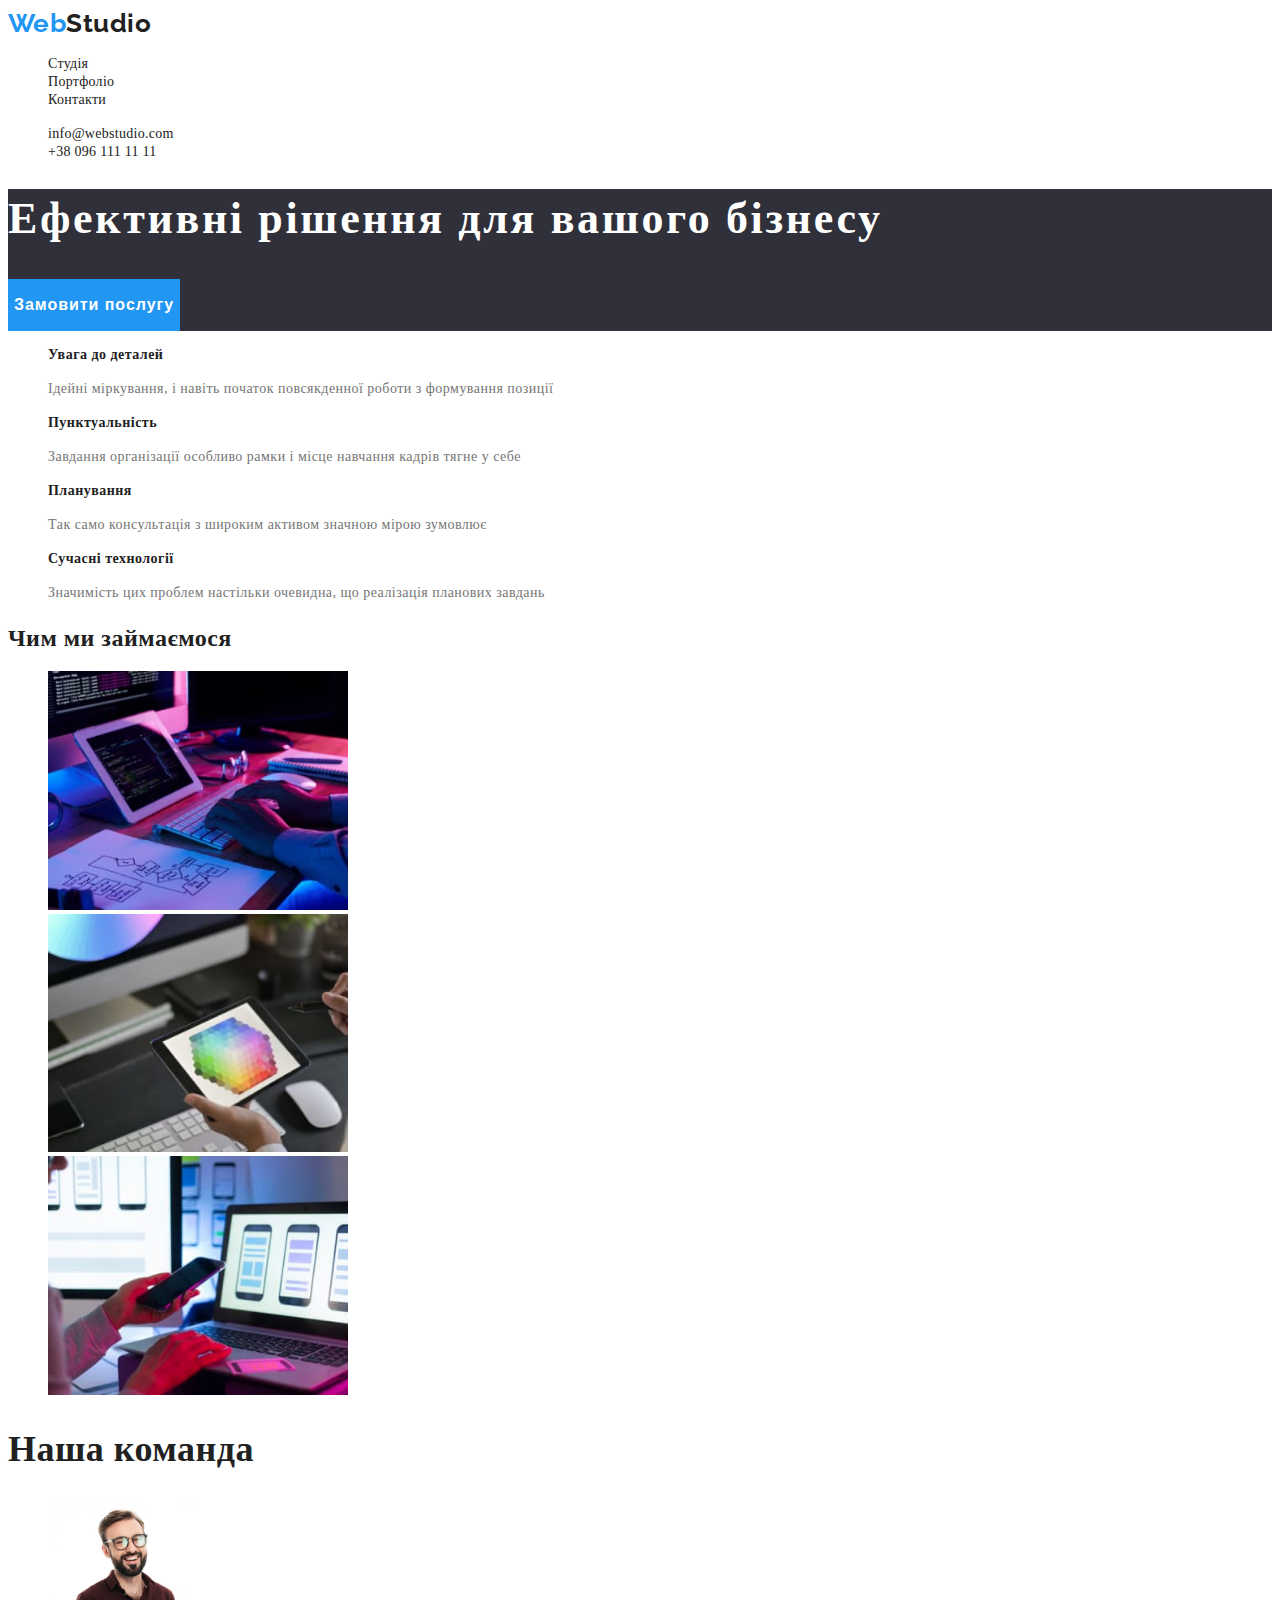
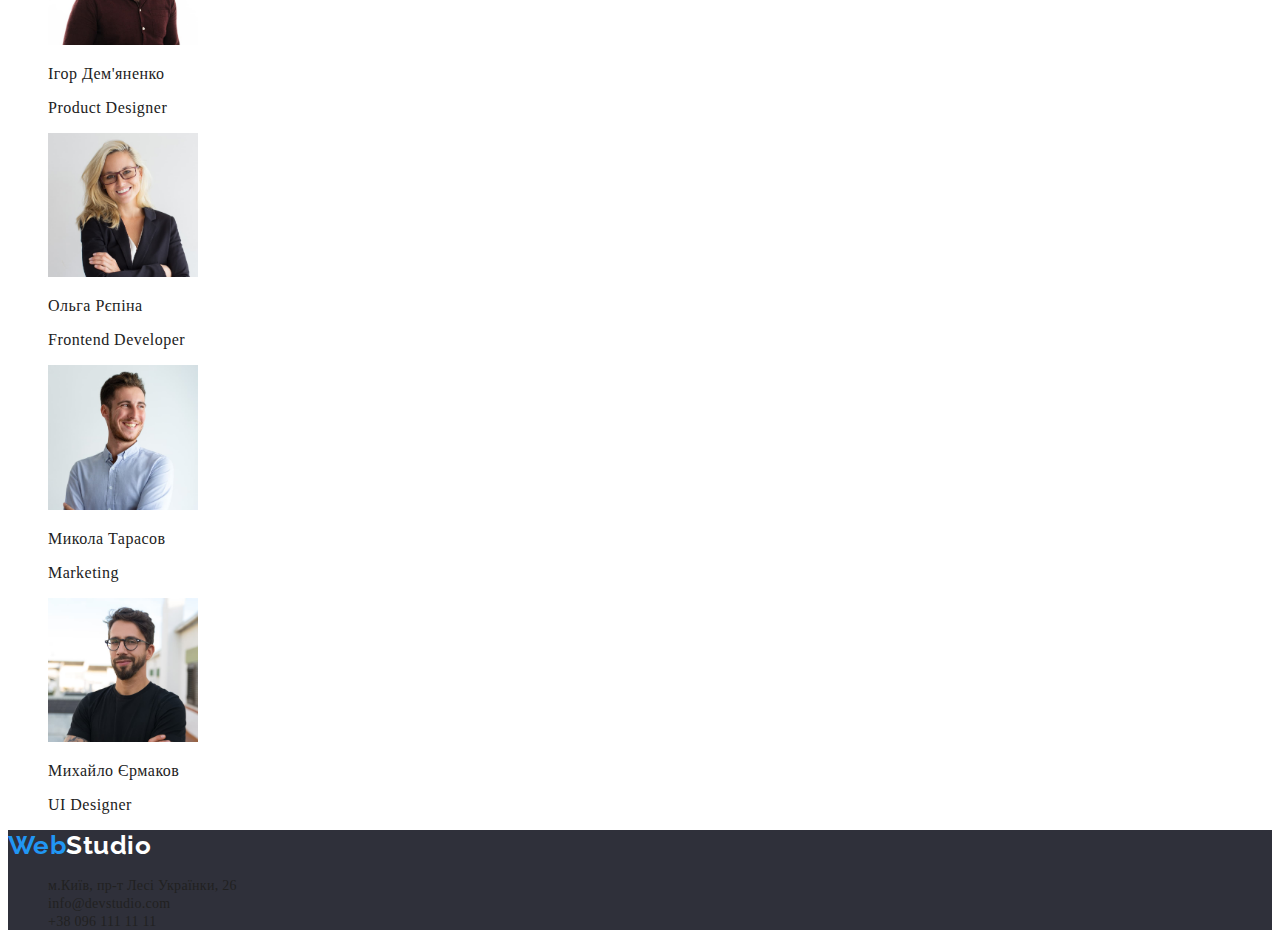
==== index.html @ f1d9dcdf "add classes, made css to all project" ====
<!DOCTYPE html>
<html lang="uk">
  <head>
    <meta charset="UTF-8" />
    <meta http-equiv="X-UA-Compatible" content="IE=edge" />
    <meta name="viewport" content="width=device-width, initial-scale=1.0" />
    <link rel="preconnect" href="https://fonts.googleapis.com" />
    <link rel="preconnect" href="https://fonts.gstatic.com" crossorigin />
    <link
      href="https://fonts.googleapis.com/css2?family=Raleway:wght@700&family=Roboto:wght@400;500;700;900&display=swap"
      rel="stylesheet"
    />
    <link rel="stylesheet" href="./css/styles.css" />
    <title>WebStudio - розробка продукту</title>
  </head>
  <body>
    <header>
      <nav>
        <a href="./index.html" class="logo"
          >Web<span class="logo-nav">Studio</span></a
        >
        <ul class="active">
          <li class="list"><a class="link" href="./index.html">Студія</a></li>
          <li class="list">
            <a class="link" href="./portfolio.html">Портфоліо</a>
          </li>
          <li class="list"><a class="link" href="#">Контакти</a></li>
        </ul>
      </nav>
      <ul class="active">
        <li class="list">
          <a class="link" href="mailto:info@webstudio.com" class="email"
            >info@webstudio.com</a
          >
        </li>
        <li class="list">
          <a class="link" href="tel:+380961111111">+38 096 111 11 11</a>
        </li>
      </ul>
    </header>
    <main>
      <section class="hero">
        <h2 hidden>Запит послуги</h2>

        <h1 class="slogan">Ефективні рішення для вашого бізнесу</h1>
        <button type="button" class="main-button">Замовити послугу</button>
      </section>

      <section>
        <h2 hidden>Наші переваги</h2>
        <ul>
          <li class="list">
            <h3 class="list-advantage">Увага до деталей</h3>
            <p class="advantage">
              Ідейні міркування, і навіть початок повсякденної роботи з
              формування позиції
            </p>
          </li>
          <li class="list">
            <h3 class="list-advantage">Пунктуальність</h3>
            <p class="advantage">
              Завдання організації особливо рамки і місце навчання кадрів тягне
              у себе
            </p>
          </li>
          <li class="list">
            <h3 class="list-advantage">Планування</h3>
            <p class="advantage">
              Так само консультація з широким активом значною мірою зумовлює
            </p>
          </li>
          <li class="list">
            <h3 class="list-advantage">Сучасні технології</h3>
            <p class="advantage">
              Значимість цих проблем настільки очевидна, що реалізація планових
              завдань
            </p>
          </li>
        </ul>
      </section>
      <section>
        <h2>Чим ми займаємося</h2>
        <ul>
          <li class="list">
            <img
              src="./images/photo1.jpg"
              alt="Програмування на стаціонарному ПК"
              width="300"
            />
          </li>
          <li class="list">
            <img
              src="./images/photo2.jpg"
              alt="Програмування на ноутбуці"
              width="300"
            />
          </li>
          <li class="list">
            <img
              src="./images/photo3.jpg"
              alt="Програмування на планшеті"
              width="300"
            />
          </li>
        </ul>
      </section>
      <section>
        <h2 class="employees">Наша команда</h2>
        <ul>
          <li class="list">
            <img
              src="./images/prdesigner.jpg"
              alt="Чоловік з бородою в окулярах посміхається"
              width="150"
            />
            <h3 class="name">Ігор Дем'яненко</h3>
            <p>Product Designer</p>
          </li>
          <li class="list">
            <img
              src="./images/developer.jpg"
              alt="Усміхнена жінка з довгим світлим волоссям в окулярах"
              width="150"
            />
            <h3 class="name">Ольга Рєпіна</h3>
            <p>Frontend Developer</p>
          </li>
          <li class="list">
            <img
              src="./images/marketing.jpg"
              alt="Усміхнений чоловік у сорочці"
              width="150"
            />
            <h3 class="name">Микола Тарасов</h3>
            <p>Marketing</p>
          </li>
          <li class="list">
            <img
              src="./images/uidesigner.jpg"
              alt="Чоловік в окулярах і чорній футболці"
              width="150"
            />
            <h3 class="name">Михайло Єрмаков</h3>
            <p>UI Designer</p>
          </li>
        </ul>
      </section>
    </main>
    <footer class="hero">
      <a href="./index.html" class="logo"
        >Web<span class="logo-footer">Studio</span></a
      >
      <address class="address">
        <ul class="active">
          <li class="list">
            <a
              class="link"
              href="https://goo.gl/maps/CPtrU1FHBa2aNyZL9' target='_blank' rel='noopener noreferrer nofollow'"
              >м.Київ, пр-т Лесі Українки, 26</a
            >
          </li>
          <li class="list">
            <a class="link" href="mailto:info@devstudio.com"
              >info@devstudio.com</a
            >
          </li>
          <li class="list">
            <a class="link" href="tel:+380961111111">+38 096 111 11 11</a>
          </li>
        </ul>
      </address>
    </footer>
  </body>
</html>
---- css/styles.css ----
:root {
  --branding-color: #2196f3;
  --main-color: #212121;
  --secondary-color: #ffffff;
  --additional-color: #757575;
  --background-color: #2f303a;
  --second-background-color: #f5f4fa;
}

body {
  font-family: "Roboto", "Raleway" sans-serif;
  color: var(--main-color);
  letter-spacing: 0.03em;
}
.slogan {
  color: var(--secondary-color);
  font-size: 44px;
  line-height: 1.36;
  font-weight: 900;
  letter-spacing: 0.06em;
}
.employees {
  font-size: 36px;
  font-weight: bold;
}

.list-advantage {
  font-size: 14px;
  font-weight: bold;
}
.name {
  font-size: 16px;
  font-weight: 500;
}

.list {
  list-style-type: none;
}
.logo {
  font-family: Raleway;
  font-size: 26px;
  font-weight: bold;
  text-decoration: none;
  color: var(--branding-color);
}
.logo-nav {
  color: var(--main-color);
}
.logo-footer {
  color: var(--secondary-color);
}

.active .link:hover,
.active .link:focus {
  color: var(--branding-color);
}
.link {
  font-size: 14px;
  font-weight: 500;
  letter-spacing: 0.02em;
  text-decoration: none;
  color: var(--main-color);
}

.main-button {
  background-color: var(--branding-color);
  color: var(--secondary-color);
  border: none;
  font-size: 16px;
  font-weight: bold;
  line-height: 3.13;
  letter-spacing: 0.06em;
  cursor: pointer;
}
.main-button:hover {
  background-color: #188ce8;
  cursor: pointer;
}
.hero {
  background-color: var(--background-color);
  color: var(--secondary-color);
}
.advantage {
  color: var(--additional-color);
  font-size: 14px;
  line-height: 1.71;
}
.portfolio {
  background-color: var(--second-background-color);
  border: none;
  font-size: 16px;
  font-weight: 500;
  line-height: 1.63;
  cursor: pointer;
}
.portfolio:hover {
  background-color: var(--branding-color);
  color: var(--secondary-color);
  cursor: pointer;
}
.projects {
  font-size: 18px;
  line-height: 2;
  letter-spacing: 0.06em;
}
.project-name {
  color: var(--additional-color);
  font-size: 16px;
  line-height: 1.88;
}
.address {
  font-style: normal;
}
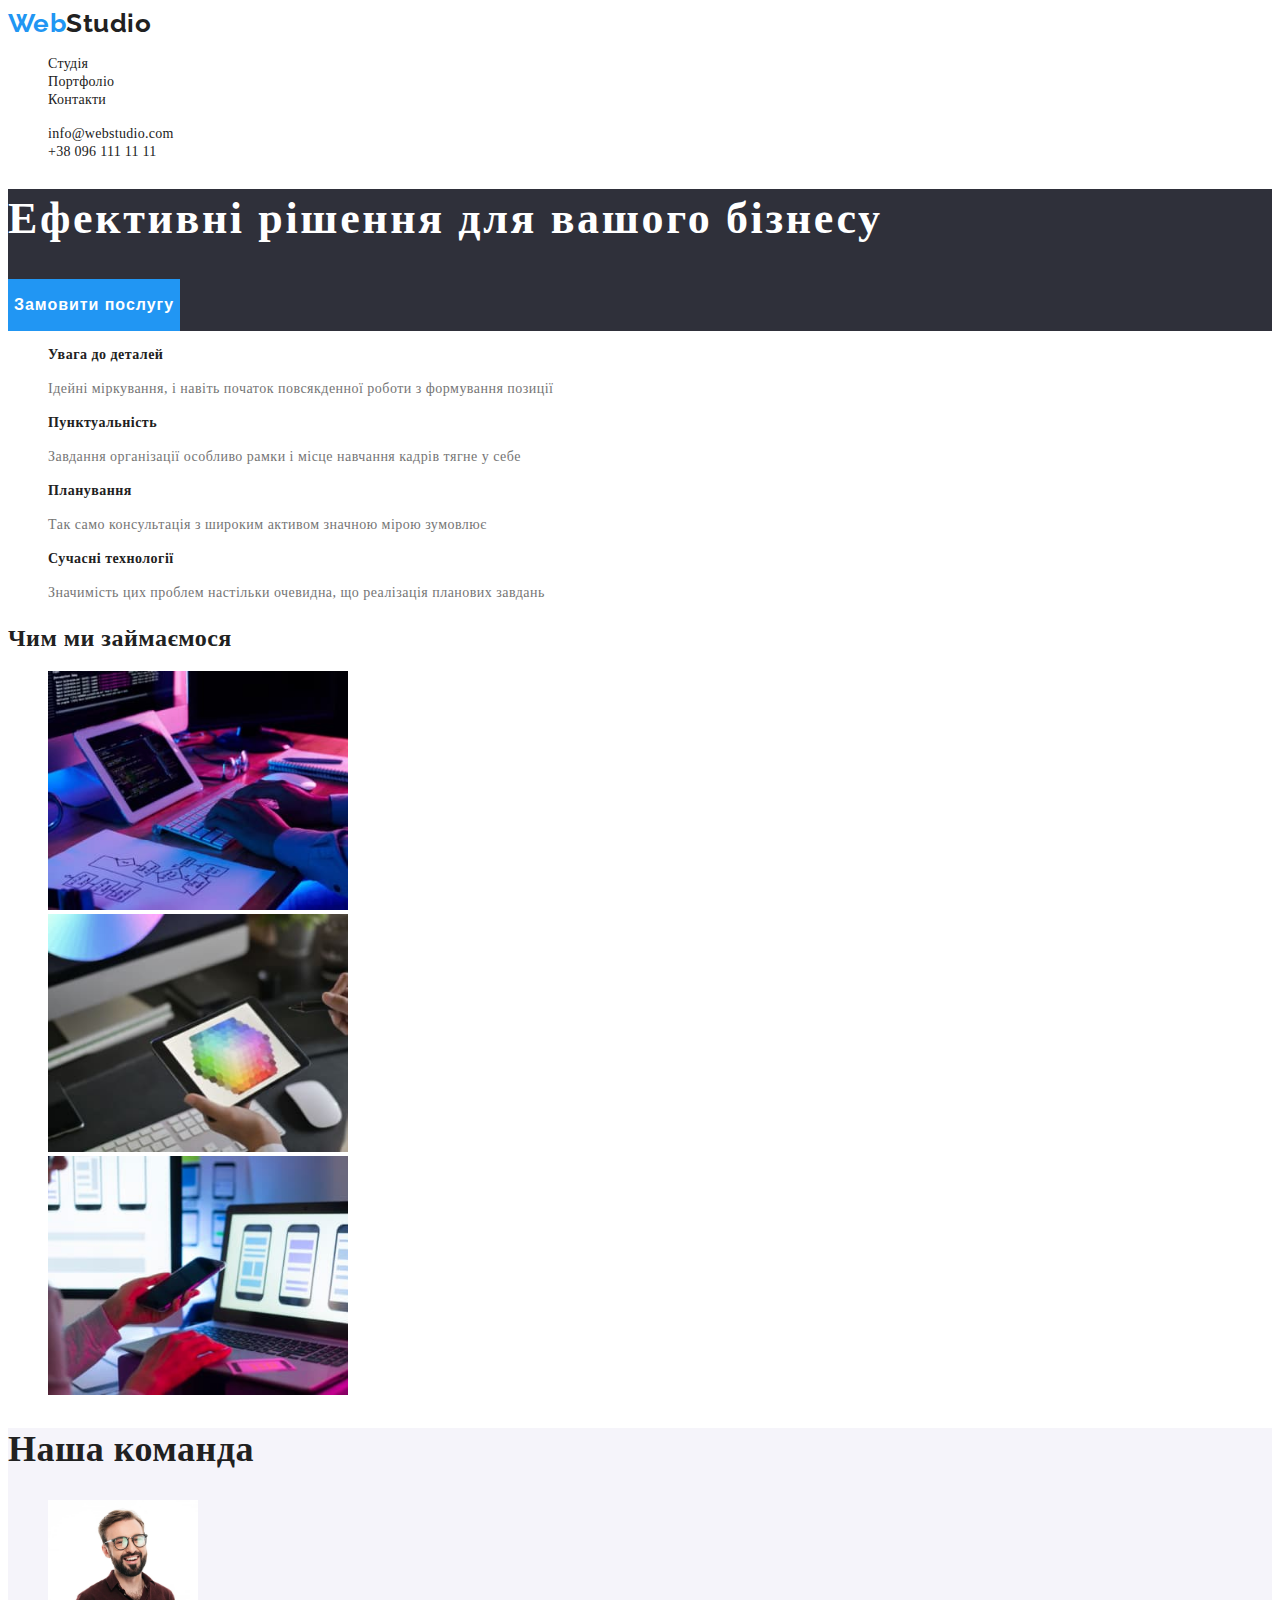
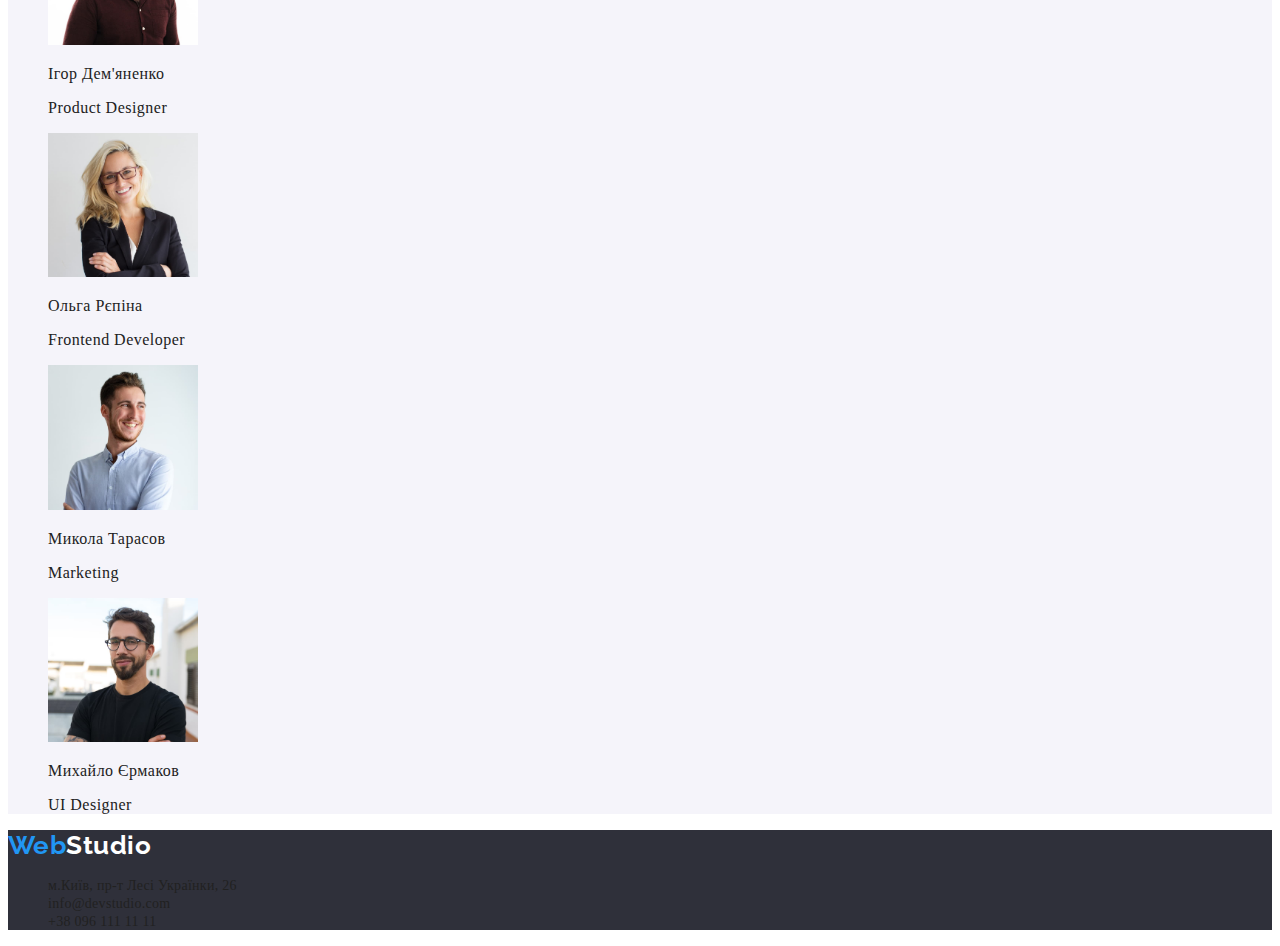
==== commit 1e8008c8: "add language to html, change some classes" ====
--- a/index.html
+++ b/index.html
@@ -104,7 +104,7 @@
           </li>
         </ul>
       </section>
-      <section>
+      <section class="our-command">
         <h2 class="employees">Наша команда</h2>
         <ul>
           <li class="list">
--- a/css/styles.css
+++ b/css/styles.css
@@ -18,6 +18,9 @@
   line-height: 1.36;
   font-weight: 900;
   letter-spacing: 0.06em;
+}
+.our-command {
+  background-color: #f5f4fa;
 }
 .employees {
   font-size: 36px;
@@ -85,6 +88,9 @@
   font-size: 14px;
   line-height: 1.71;
 }
+.cards {
+  background-color: #fff;
+}
 .portfolio {
   background-color: var(--second-background-color);
   border: none;
@@ -110,4 +116,5 @@
 }
 .address {
   font-style: normal;
+  color: white;
 }
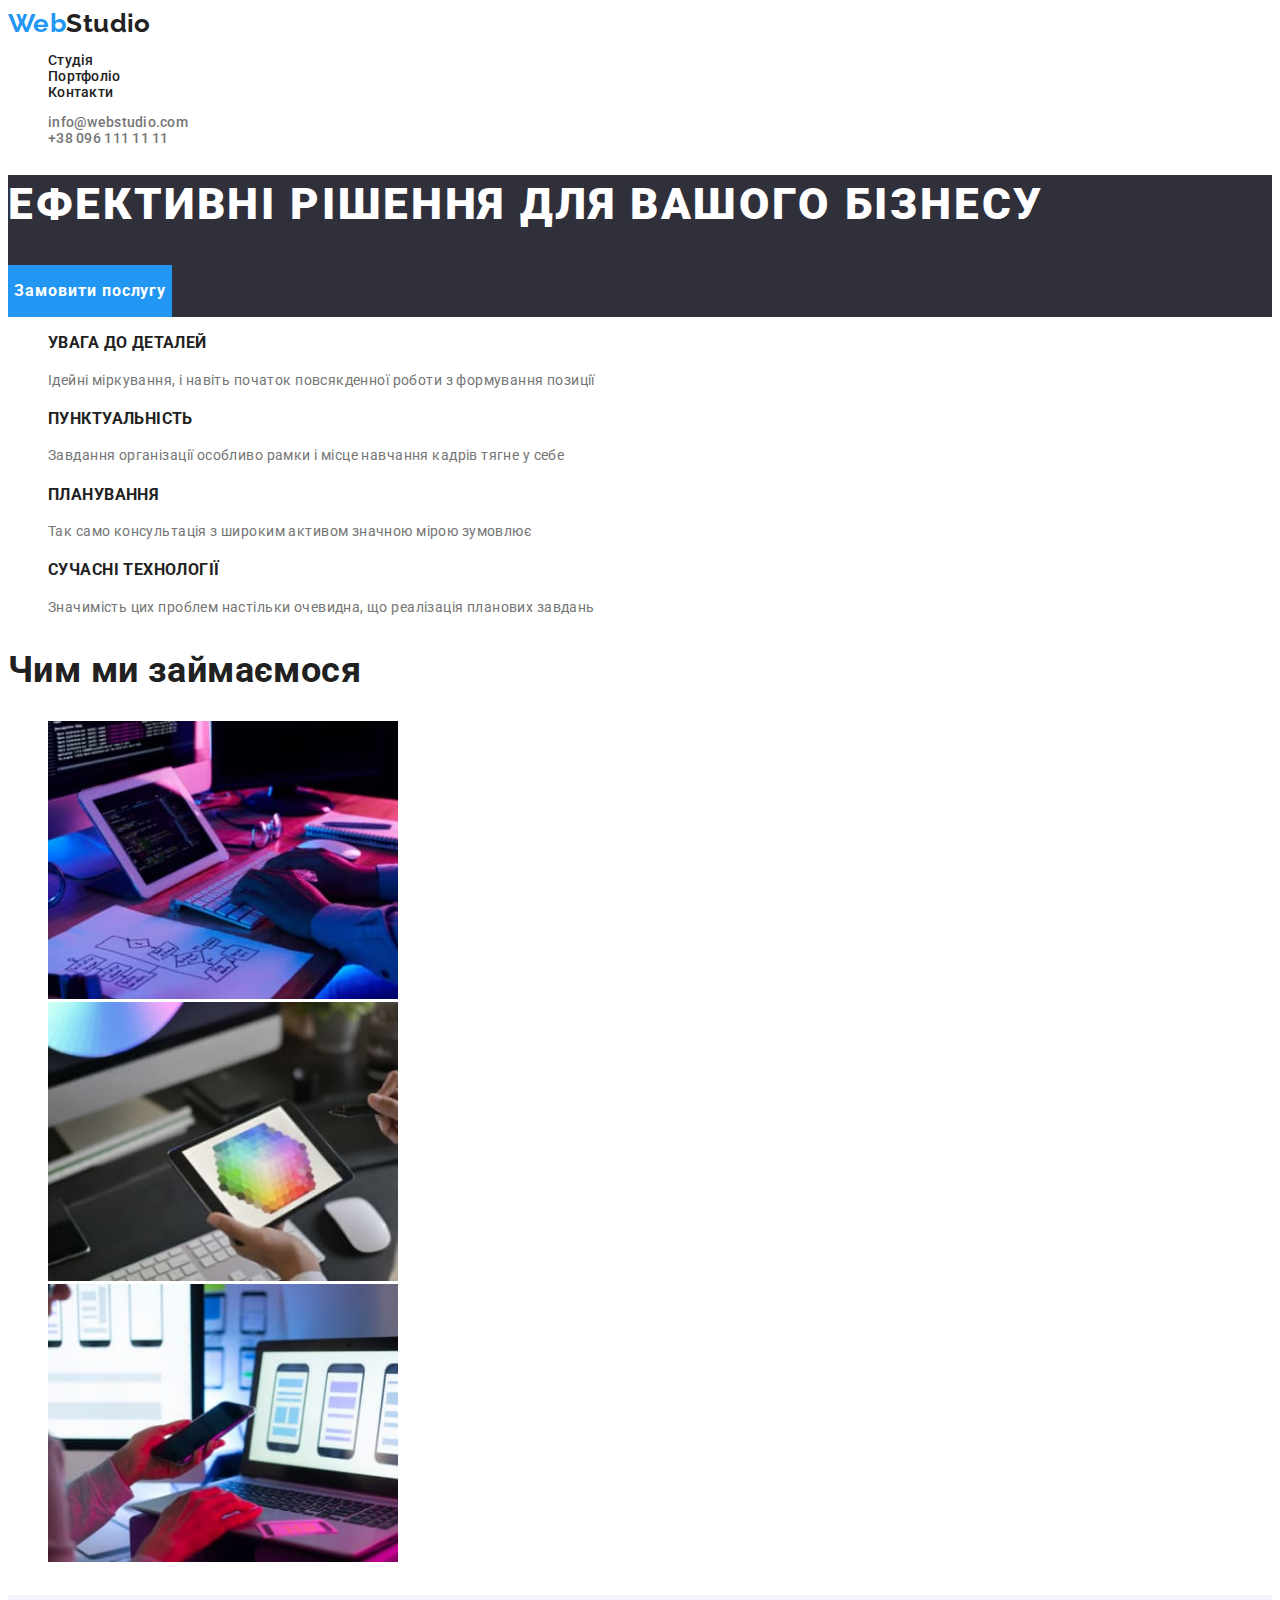
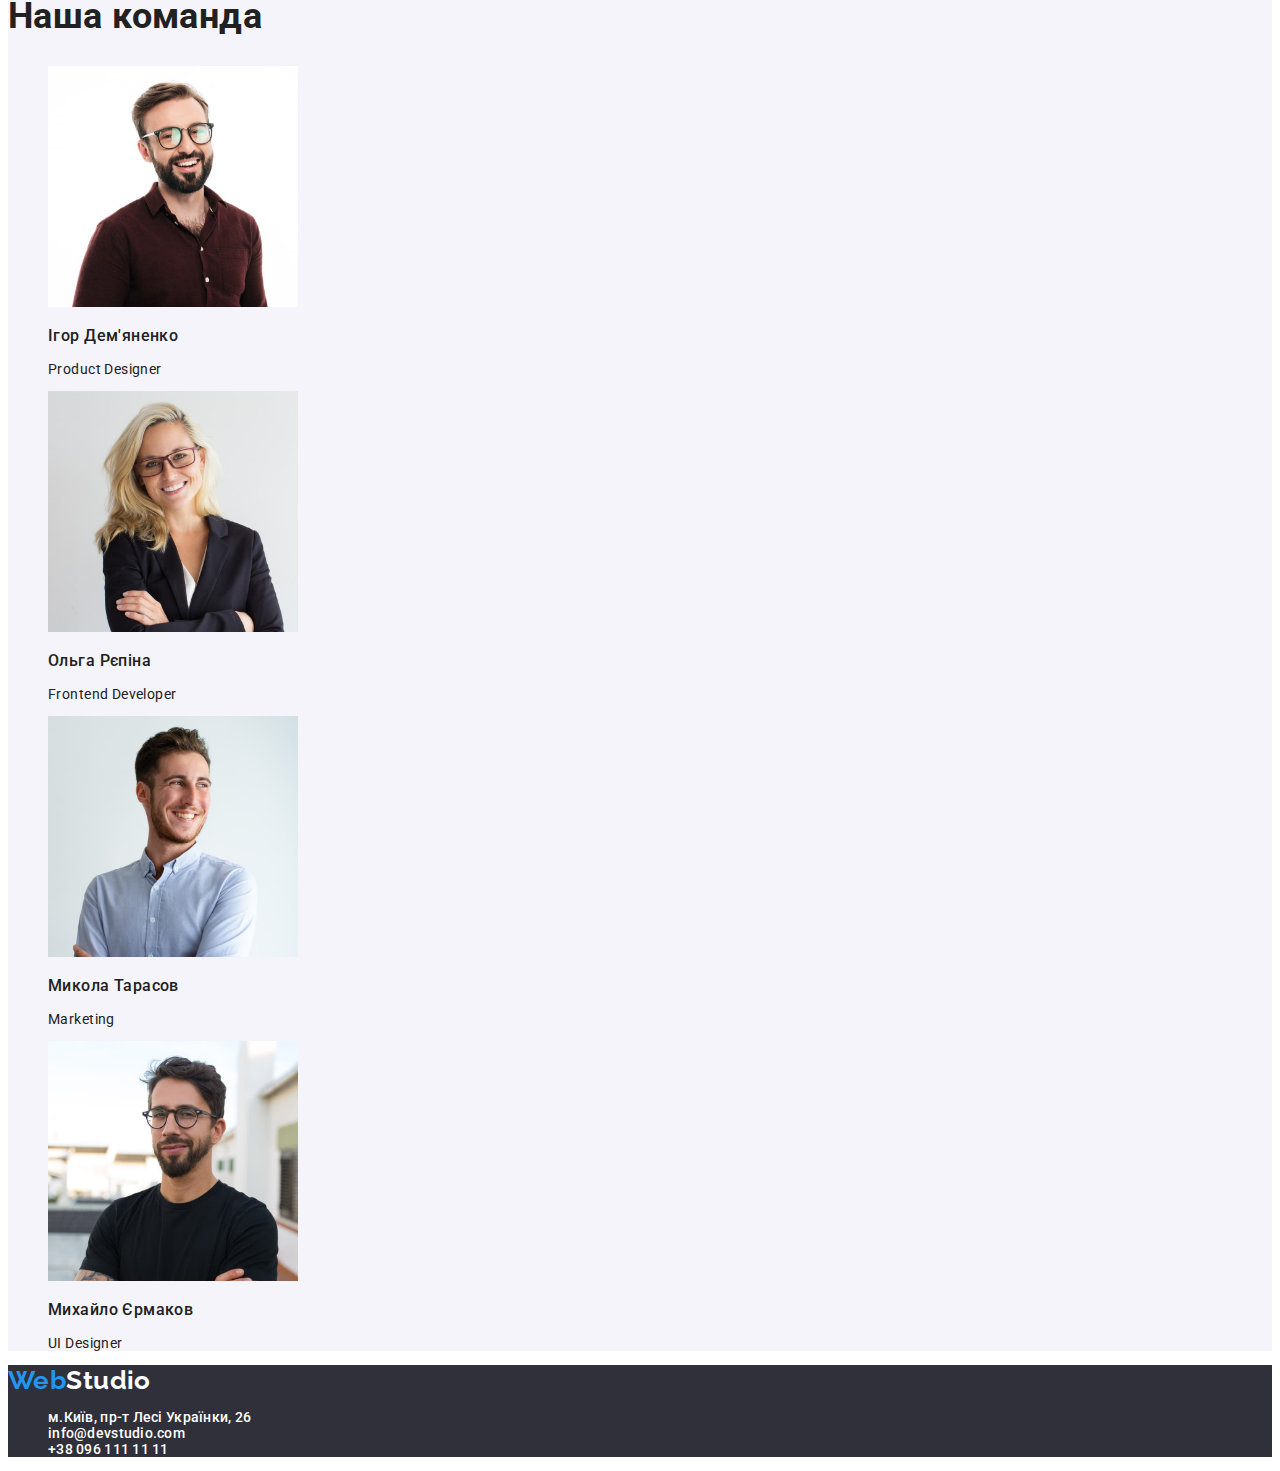
==== commit d18131b2: "add text style and colors" ====
--- a/index.html
+++ b/index.html
@@ -29,12 +29,17 @@
       </nav>
       <ul class="active">
         <li class="list">
-          <a class="link" href="mailto:info@webstudio.com" class="email"
+          <a
+            class="link-contacts-header"
+            href="mailto:info@webstudio.com"
+            class="email"
             >info@webstudio.com</a
           >
         </li>
         <li class="list">
-          <a class="link" href="tel:+380961111111">+38 096 111 11 11</a>
+          <a class="link-contacts-header" href="tel:+380961111111"
+            >+38 096 111 11 11</a
+          >
         </li>
       </ul>
     </header>
@@ -79,27 +84,27 @@
         </ul>
       </section>
       <section>
-        <h2>Чим ми займаємося</h2>
+        <h2 class="our-ability">Чим ми займаємося</h2>
         <ul>
           <li class="list">
             <img
               src="./images/photo1.jpg"
               alt="Програмування на стаціонарному ПК"
-              width="300"
+              width="350"
             />
           </li>
           <li class="list">
             <img
               src="./images/photo2.jpg"
               alt="Програмування на ноутбуці"
-              width="300"
+              width="350"
             />
           </li>
           <li class="list">
             <img
               src="./images/photo3.jpg"
               alt="Програмування на планшеті"
-              width="300"
+              width="350"
             />
           </li>
         </ul>
@@ -111,7 +116,7 @@
             <img
               src="./images/prdesigner.jpg"
               alt="Чоловік з бородою в окулярах посміхається"
-              width="150"
+              width="250"
             />
             <h3 class="name">Ігор Дем'яненко</h3>
             <p>Product Designer</p>
@@ -120,7 +125,7 @@
             <img
               src="./images/developer.jpg"
               alt="Усміхнена жінка з довгим світлим волоссям в окулярах"
-              width="150"
+              width="250"
             />
             <h3 class="name">Ольга Рєпіна</h3>
             <p>Frontend Developer</p>
@@ -129,7 +134,7 @@
             <img
               src="./images/marketing.jpg"
               alt="Усміхнений чоловік у сорочці"
-              width="150"
+              width="250"
             />
             <h3 class="name">Микола Тарасов</h3>
             <p>Marketing</p>
@@ -138,7 +143,7 @@
             <img
               src="./images/uidesigner.jpg"
               alt="Чоловік в окулярах і чорній футболці"
-              width="150"
+              width="250"
             />
             <h3 class="name">Михайло Єрмаков</h3>
             <p>UI Designer</p>
@@ -154,18 +159,20 @@
         <ul class="active">
           <li class="list">
             <a
-              class="link"
+              class="link-contacts"
               href="https://goo.gl/maps/CPtrU1FHBa2aNyZL9' target='_blank' rel='noopener noreferrer nofollow'"
               >м.Київ, пр-т Лесі Українки, 26</a
             >
           </li>
           <li class="list">
-            <a class="link" href="mailto:info@devstudio.com"
+            <a class="link-contacts" href="mailto:info@devstudio.com"
               >info@devstudio.com</a
             >
           </li>
           <li class="list">
-            <a class="link" href="tel:+380961111111">+38 096 111 11 11</a>
+            <a class="link-contacts" href="tel:+380961111111"
+              >+38 096 111 11 11</a
+            >
           </li>
         </ul>
       </address>
--- a/css/styles.css
+++ b/css/styles.css
@@ -8,7 +8,8 @@
 }
 
 body {
-  font-family: "Roboto", "Raleway" sans-serif;
+  font-family: "Roboto", sans-serif;
+  font-size: 14px;
   color: var(--main-color);
   letter-spacing: 0.03em;
 }
@@ -18,6 +19,7 @@
   line-height: 1.36;
   font-weight: 900;
   letter-spacing: 0.06em;
+  text-transform: uppercase;
 }
 .our-command {
   background-color: #f5f4fa;
@@ -28,8 +30,8 @@
 }
 
 .list-advantage {
-  font-size: 14px;
   font-weight: bold;
+  text-transform: uppercase;
 }
 .name {
   font-size: 16px;
@@ -71,6 +73,7 @@
   border: none;
   font-size: 16px;
   font-weight: bold;
+  font-family: inherit;
   line-height: 3.13;
   letter-spacing: 0.06em;
   cursor: pointer;
@@ -85,7 +88,7 @@
 }
 .advantage {
   color: var(--additional-color);
-  font-size: 14px;
+
   line-height: 1.71;
 }
 .cards {
@@ -96,6 +99,7 @@
   border: none;
   font-size: 16px;
   font-weight: 500;
+  font-family: inherit;
   line-height: 1.63;
   cursor: pointer;
 }
@@ -116,5 +120,23 @@
 }
 .address {
   font-style: normal;
-  color: white;
 }
+.link-contacts {
+  font-size: 14px;
+  font-weight: 500;
+  letter-spacing: 0.02em;
+  text-decoration: none;
+  color: var(--secondary-color);
+}
+.link-contacts-header {
+  font-size: 14px;
+  font-weight: 500;
+  letter-spacing: 0.02em;
+  text-decoration: none;
+  color: var(--additional-color);
+}
+.our-ability {
+  font-size: 36px;
+  font-weight: 700;
+  color: var(--main-color);
+}
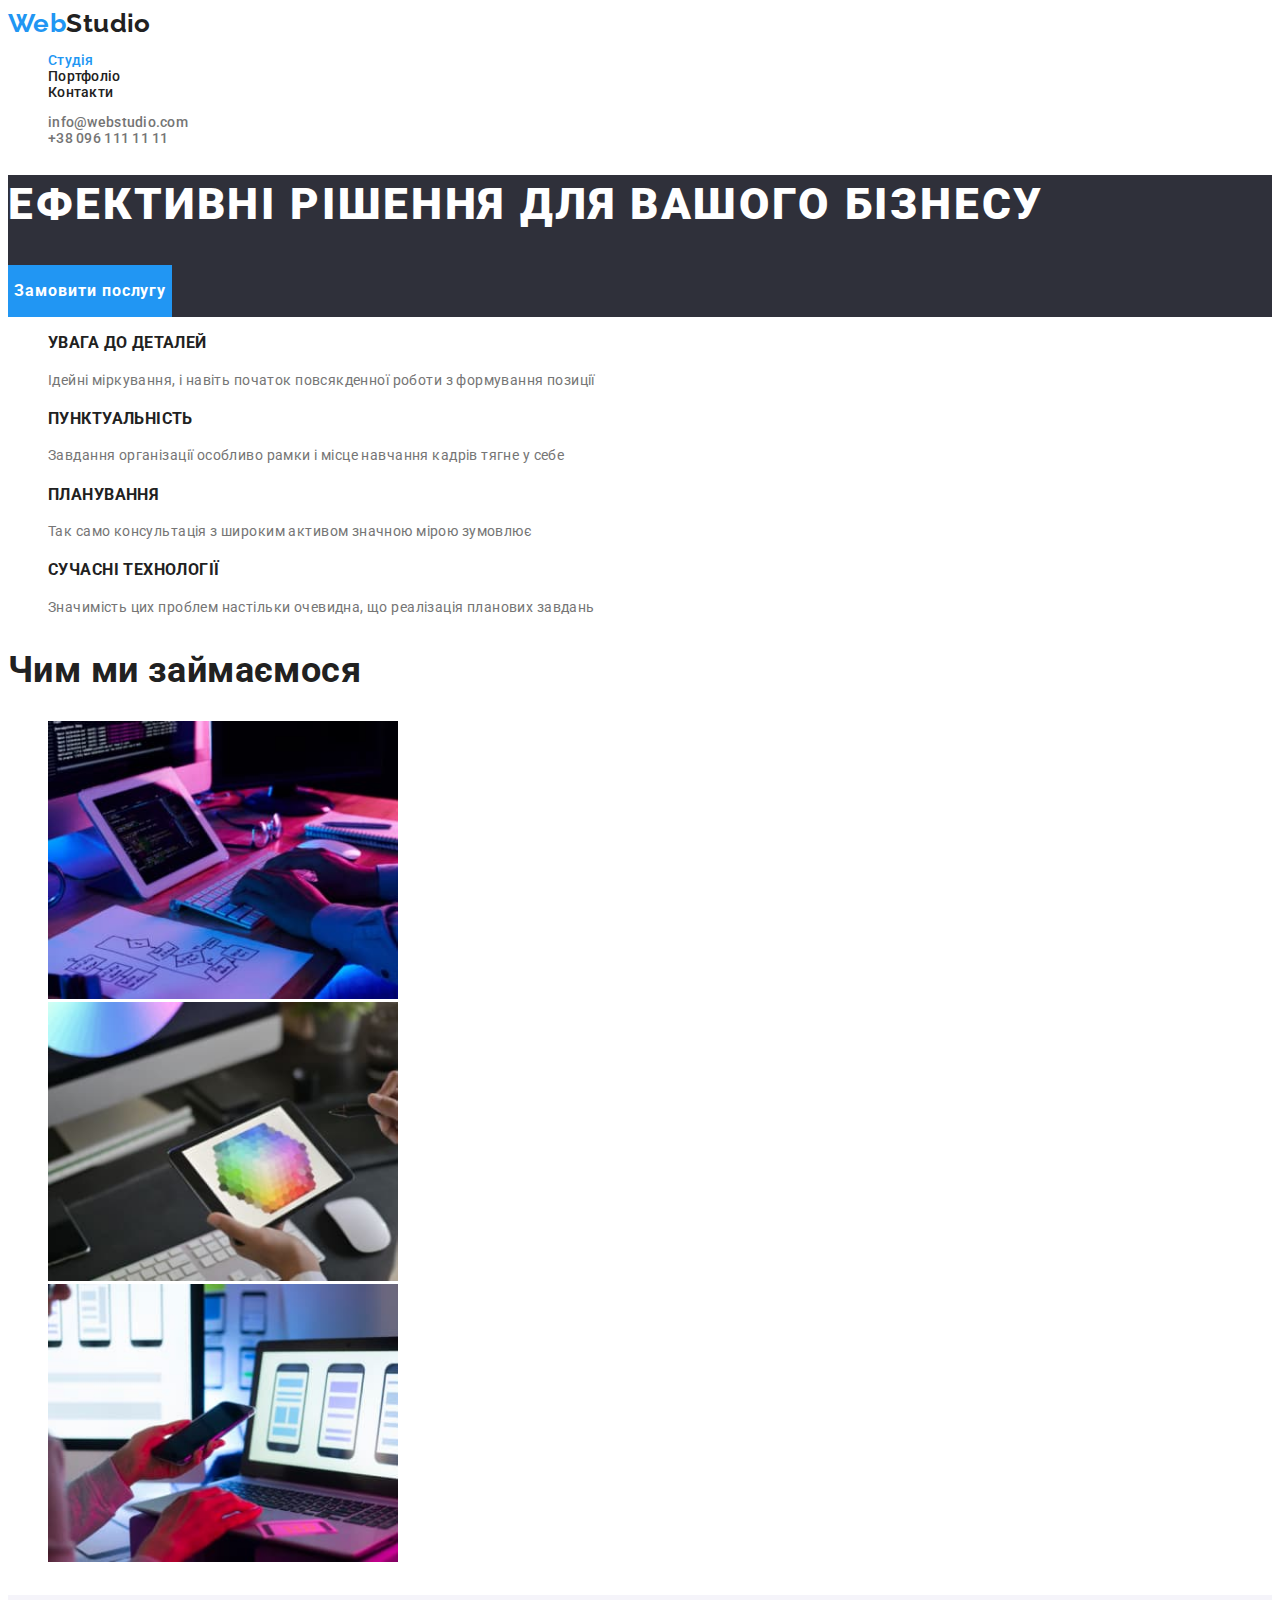
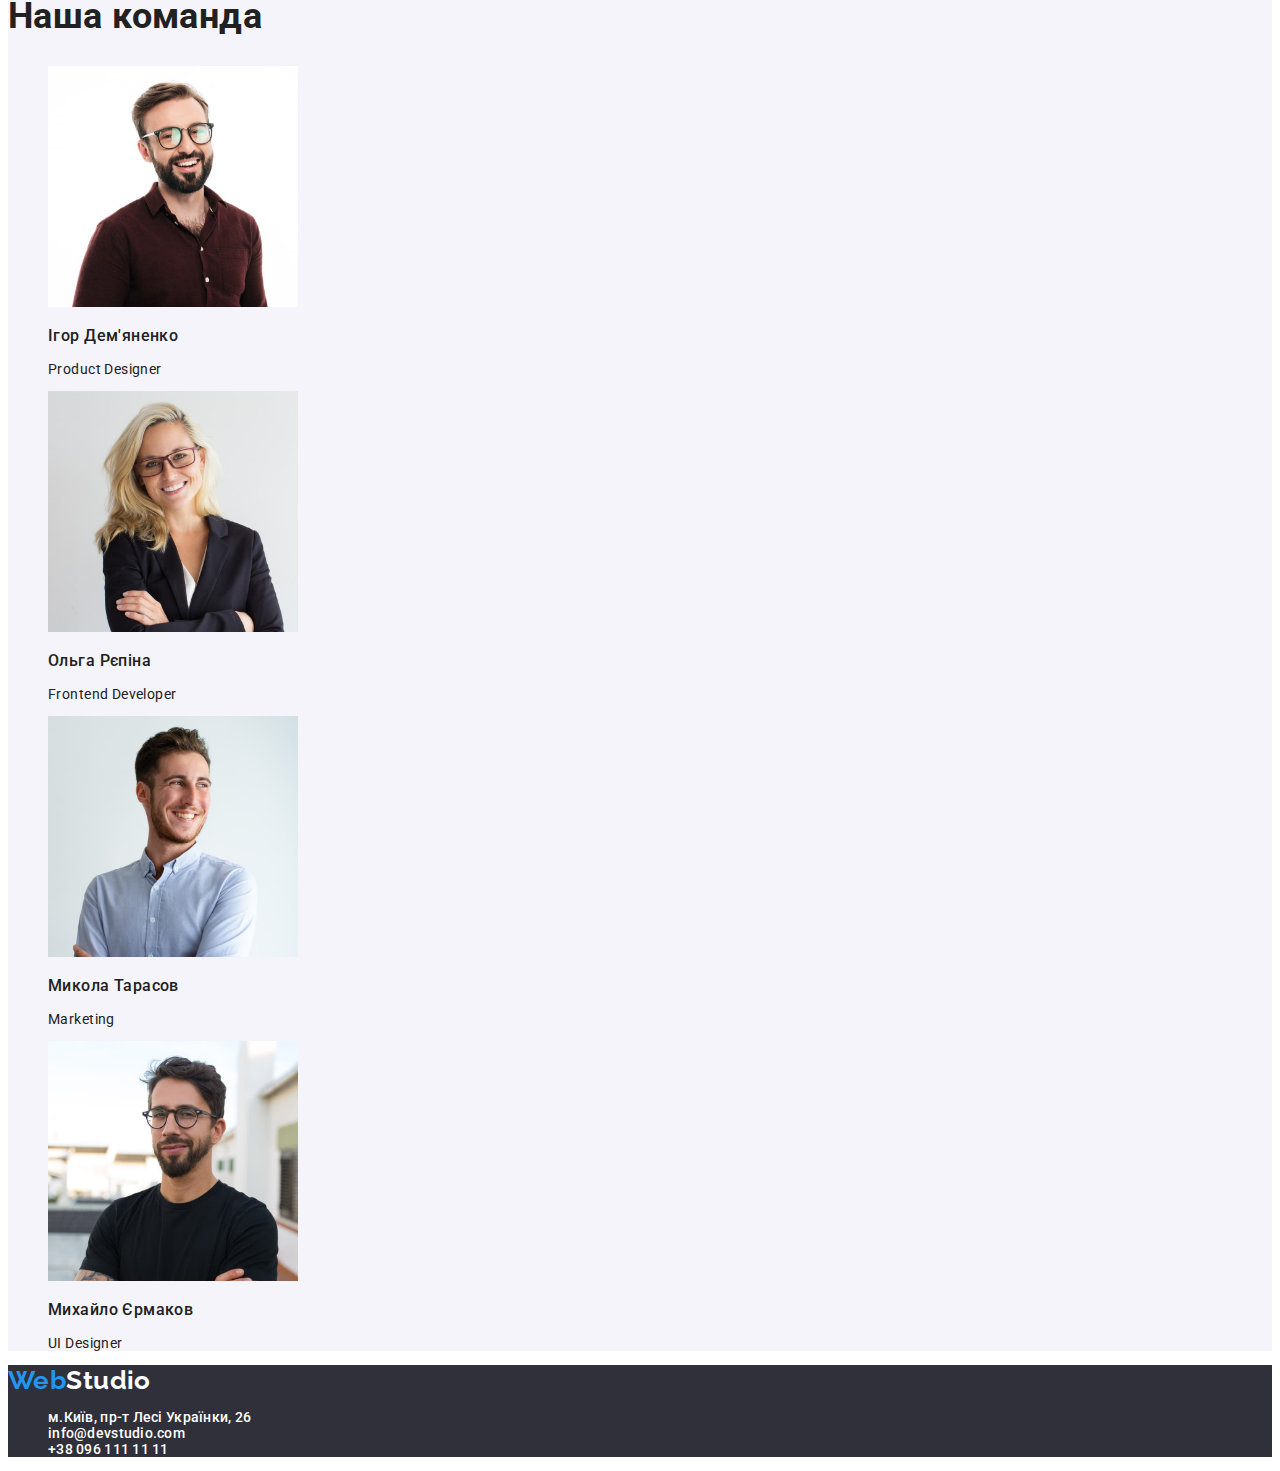
==== commit 56a51ed9: "Made page current" ====
--- a/index.html
+++ b/index.html
@@ -20,7 +20,9 @@
           >Web<span class="logo-nav">Studio</span></a
         >
         <ul class="active">
-          <li class="list"><a class="link" href="./index.html">Студія</a></li>
+          <li class="list">
+            <a class="link current" href="./index.html">Студія</a>
+          </li>
           <li class="list">
             <a class="link" href="./portfolio.html">Портфоліо</a>
           </li>
--- a/css/styles.css
+++ b/css/styles.css
@@ -140,3 +140,6 @@
   font-weight: 700;
   color: var(--main-color);
 }
+.current {
+  color: var(--branding-color);
+}
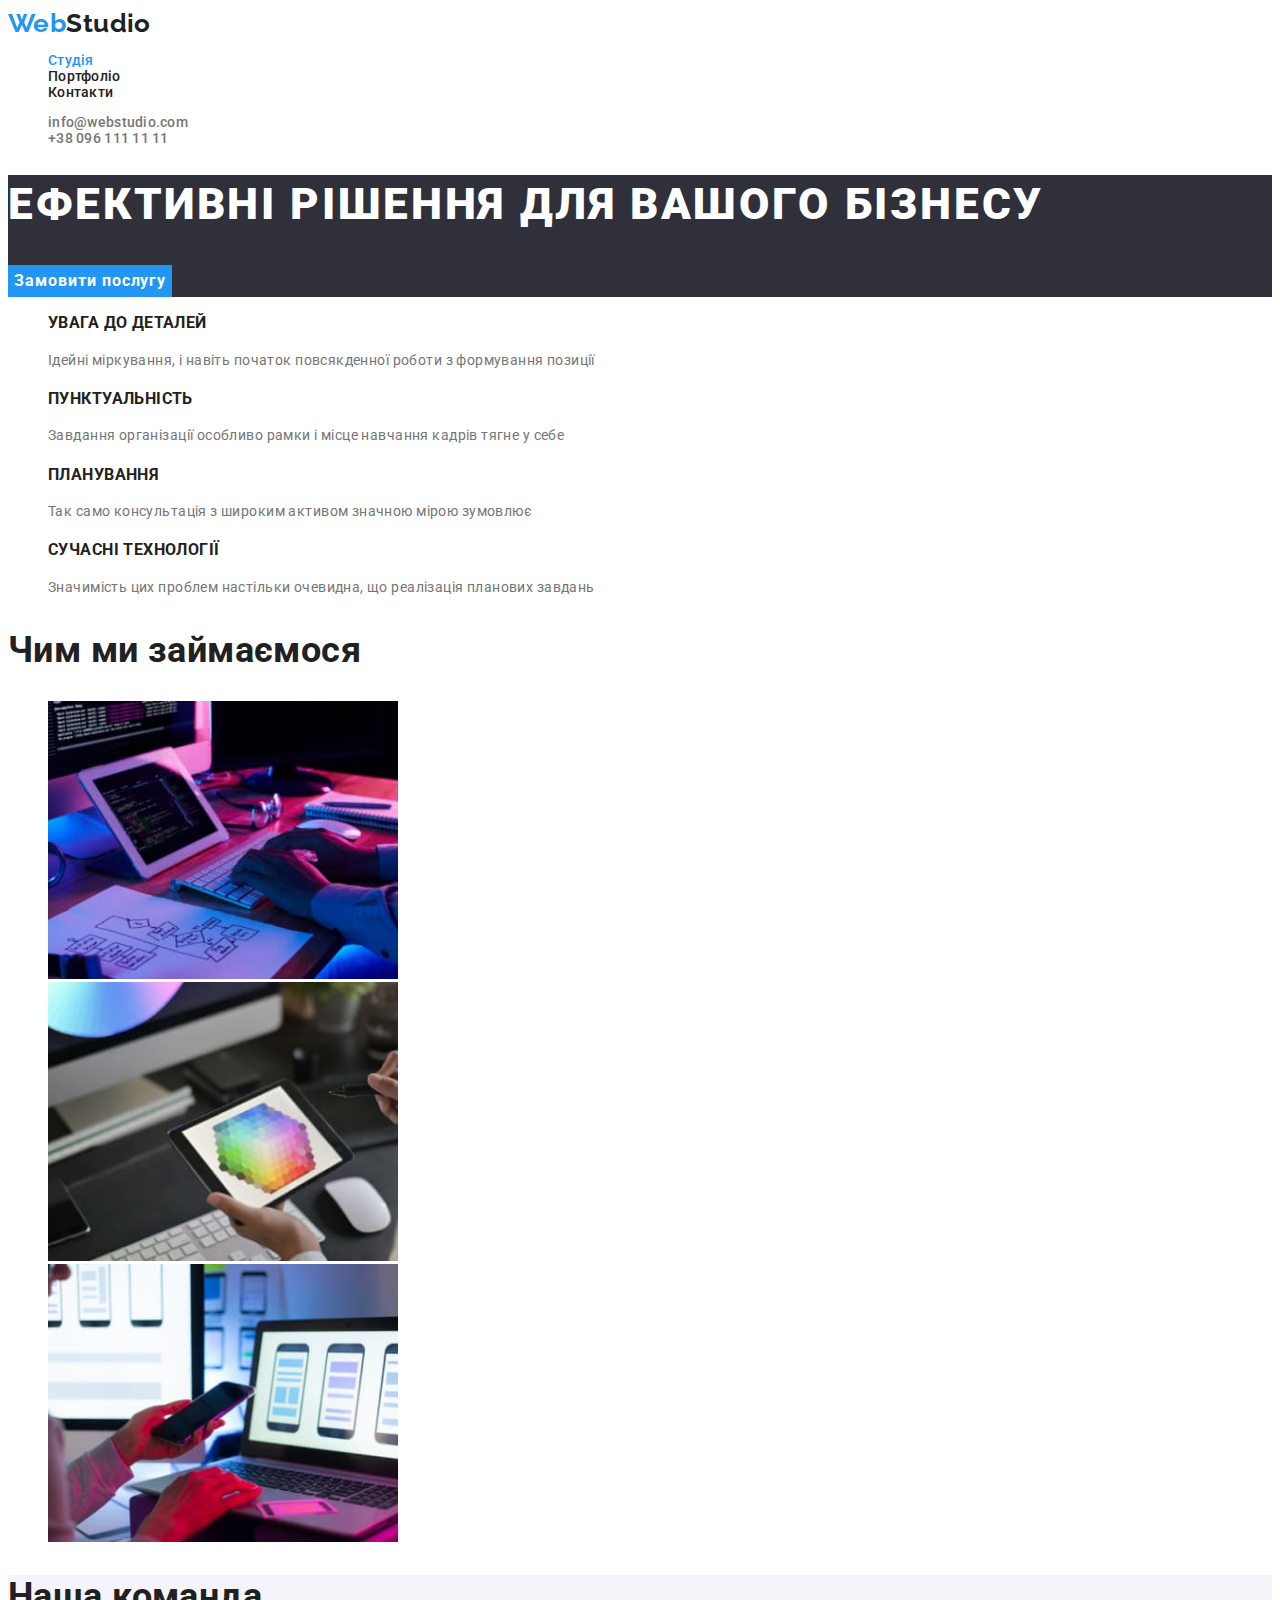
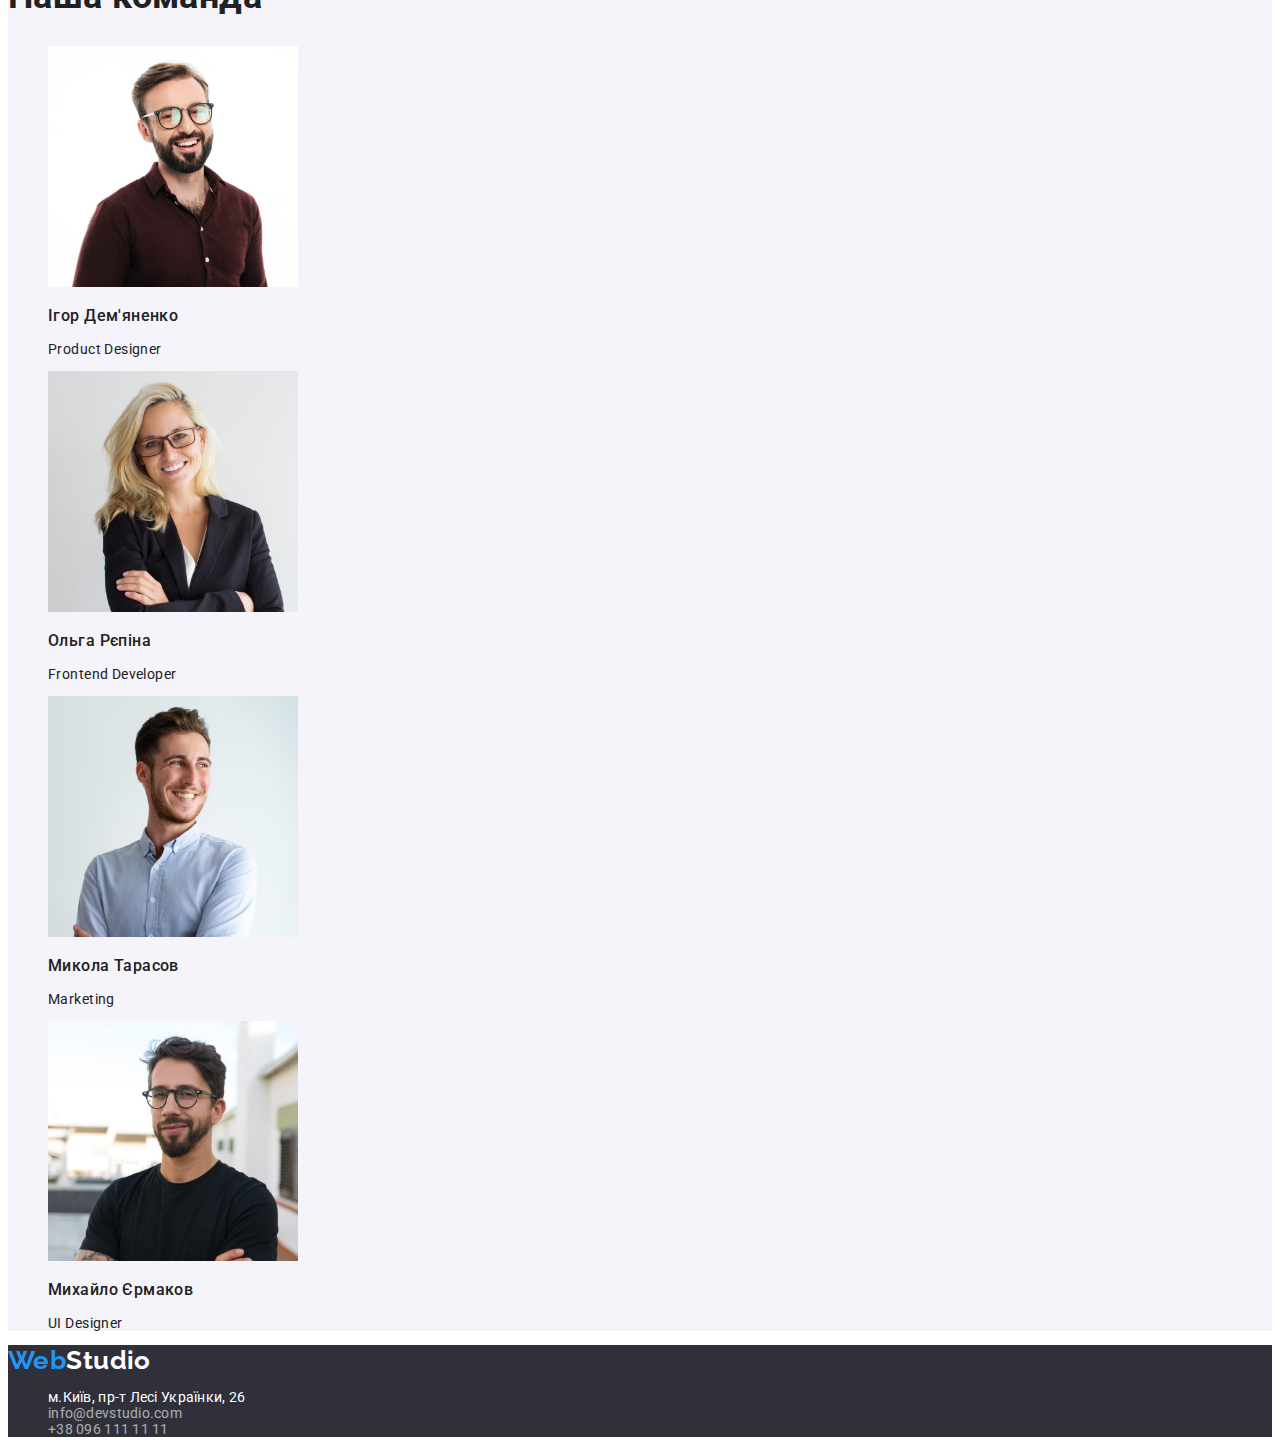
==== commit fa2b2757: "corrected mistakes in html and css given by the mentor" ====
--- a/index.html
+++ b/index.html
@@ -167,12 +167,12 @@
             >
           </li>
           <li class="list">
-            <a class="link-contacts" href="mailto:info@devstudio.com"
+            <a class="link-contacts tel-email" href="mailto:info@devstudio.com"
               >info@devstudio.com</a
             >
           </li>
           <li class="list">
-            <a class="link-contacts" href="tel:+380961111111"
+            <a class="link-contacts tel-email" href="tel:+380961111111"
               >+38 096 111 11 11</a
             >
           </li>
--- a/css/styles.css
+++ b/css/styles.css
@@ -74,11 +74,12 @@
   font-size: 16px;
   font-weight: bold;
   font-family: inherit;
-  line-height: 3.13;
+  line-height: 1.88;
   letter-spacing: 0.06em;
   cursor: pointer;
 }
-.main-button:hover {
+.main-button:hover,
+.main-button:focus {
   background-color: #188ce8;
   cursor: pointer;
 }
@@ -103,8 +104,10 @@
   line-height: 1.63;
   cursor: pointer;
 }
-.portfolio:hover {
+.portfolio:hover,
+.portfolio:focus {
   background-color: var(--branding-color);
+  border: none;
   color: var(--secondary-color);
   cursor: pointer;
 }
@@ -123,7 +126,6 @@
 }
 .link-contacts {
   font-size: 14px;
-  font-weight: 500;
   letter-spacing: 0.02em;
   text-decoration: none;
   color: var(--secondary-color);
@@ -143,3 +145,14 @@
 .current {
   color: var(--branding-color);
 }
+.link-contacts-header:hover,
+.link-contacts-header:focus {
+  color: var(--branding-color);
+}
+.link-contacts:hover,
+.link-contacts:focus {
+  color: var(--branding-color);
+}
+.tel-email {
+  opacity: 0.6;
+}
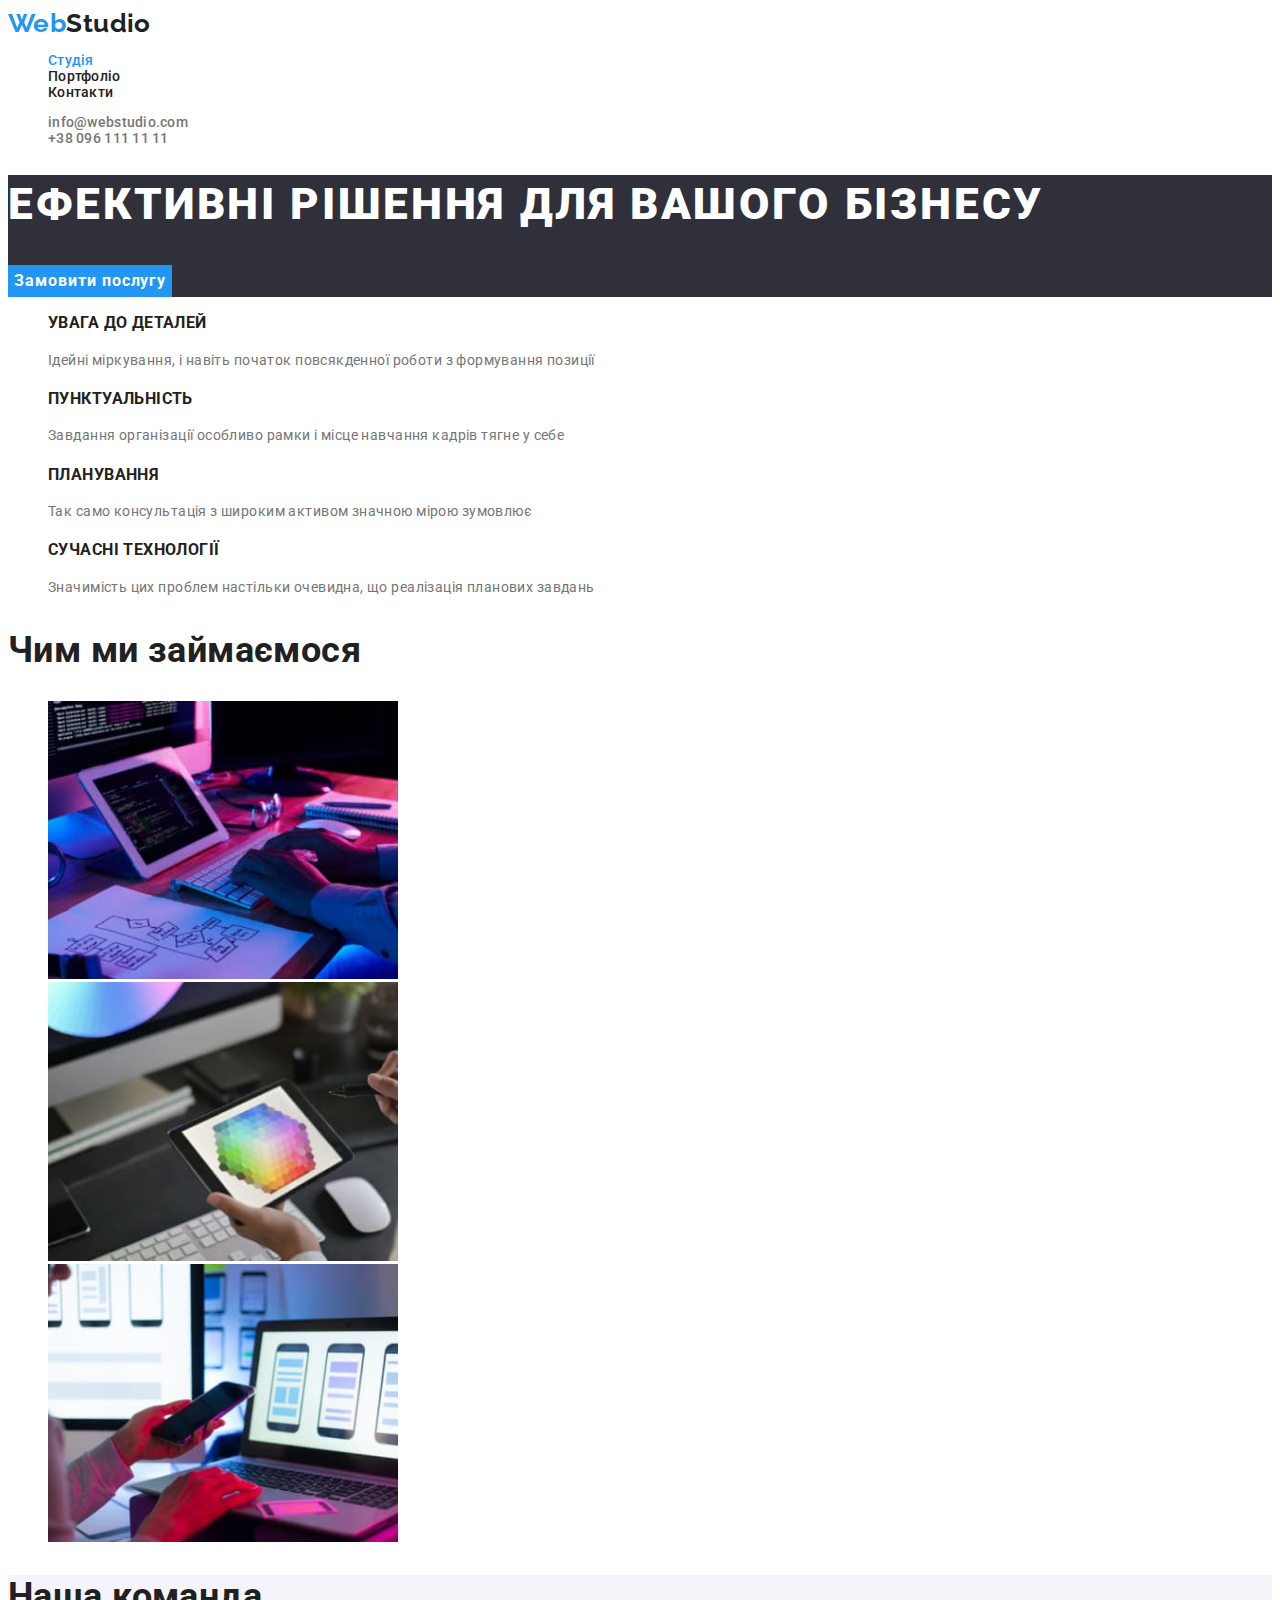
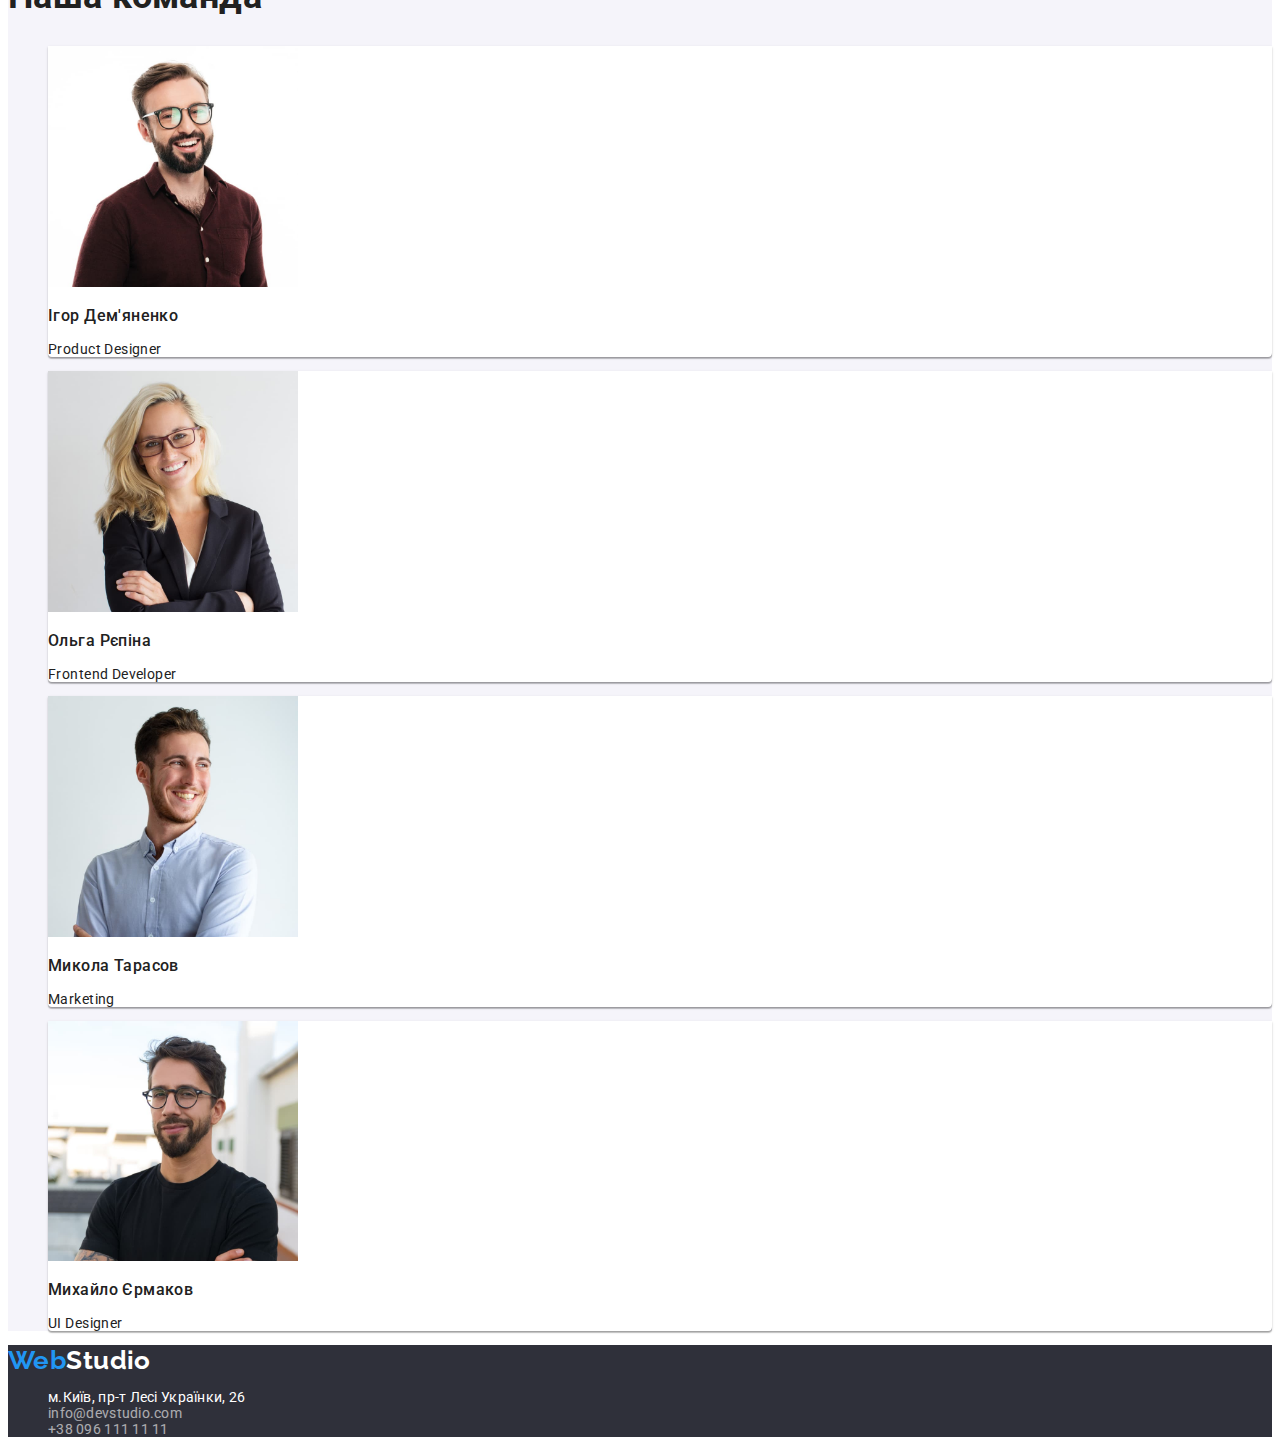
==== commit 5abeeb8a: "rename two classes, remove all colors  to the var" ====
--- a/index.html
+++ b/index.html
@@ -31,10 +31,7 @@
       </nav>
       <ul class="active">
         <li class="list">
-          <a
-            class="link-contacts-header"
-            href="mailto:info@webstudio.com"
-            class="email"
+          <a class="link-contacts-header email" href="mailto:info@webstudio.com"
             >info@webstudio.com</a
           >
         </li>
@@ -54,7 +51,7 @@
       </section>
 
       <section>
-        <h2 hidden>Наші переваги</h2>
+        <h2 class="visually-hidden">Наші переваги</h2>
         <ul>
           <li class="list">
             <h3 class="list-advantage">Увага до деталей</h3>
@@ -114,7 +111,7 @@
       <section class="our-command">
         <h2 class="employees">Наша команда</h2>
         <ul>
-          <li class="list">
+          <li class="list team-card">
             <img
               src="./images/prdesigner.jpg"
               alt="Чоловік з бородою в окулярах посміхається"
@@ -123,7 +120,7 @@
             <h3 class="name">Ігор Дем'яненко</h3>
             <p>Product Designer</p>
           </li>
-          <li class="list">
+          <li class="list team-card">
             <img
               src="./images/developer.jpg"
               alt="Усміхнена жінка з довгим світлим волоссям в окулярах"
@@ -132,7 +129,7 @@
             <h3 class="name">Ольга Рєпіна</h3>
             <p>Frontend Developer</p>
           </li>
-          <li class="list">
+          <li class="list team-card">
             <img
               src="./images/marketing.jpg"
               alt="Усміхнений чоловік у сорочці"
@@ -141,7 +138,7 @@
             <h3 class="name">Микола Тарасов</h3>
             <p>Marketing</p>
           </li>
-          <li class="list">
+          <li class="list team-card">
             <img
               src="./images/uidesigner.jpg"
               alt="Чоловік в окулярах і чорній футболці"
--- a/css/styles.css
+++ b/css/styles.css
@@ -5,6 +5,9 @@
   --additional-color: #757575;
   --background-color: #2f303a;
   --second-background-color: #f5f4fa;
+  --hover-color: #188ce8;
+  --shadow-color: 0px 1px 3px rgba(0, 0, 0, 0.12),
+    0px 1px 1px rgba(0, 0, 0, 0.14), 0px 2px 1px rgba(0, 0, 0, 0.2);
 }
 
 body {
@@ -22,7 +25,7 @@
   text-transform: uppercase;
 }
 .our-command {
-  background-color: #f5f4fa;
+  background-color: var(--second-background-color);
 }
 .employees {
   font-size: 36px;
@@ -80,7 +83,7 @@
 }
 .main-button:hover,
 .main-button:focus {
-  background-color: #188ce8;
+  background-color: var(--hover-color);
   cursor: pointer;
 }
 .hero {
@@ -93,7 +96,7 @@
   line-height: 1.71;
 }
 .cards {
-  background-color: #fff;
+  background-color: var(--secondary-color);
 }
 .portfolio {
   background-color: var(--second-background-color);
@@ -156,3 +159,20 @@
 .tel-email {
   opacity: 0.6;
 }
+.visually-hidden {
+  position: absolute;
+  white-space: nowrap;
+  width: 1px;
+  height: 1px;
+  overflow: hidden;
+  border: 0;
+  padding: 0;
+  clip: rect(0 0 0 0);
+  clip-path: inset(50%);
+  margin: -1px;
+}
+.team-card {
+  background: var(--secondary-color);
+  box-shadow: var(--shadow-color);
+  border-radius: 0px 0px 4px 4px;
+}
